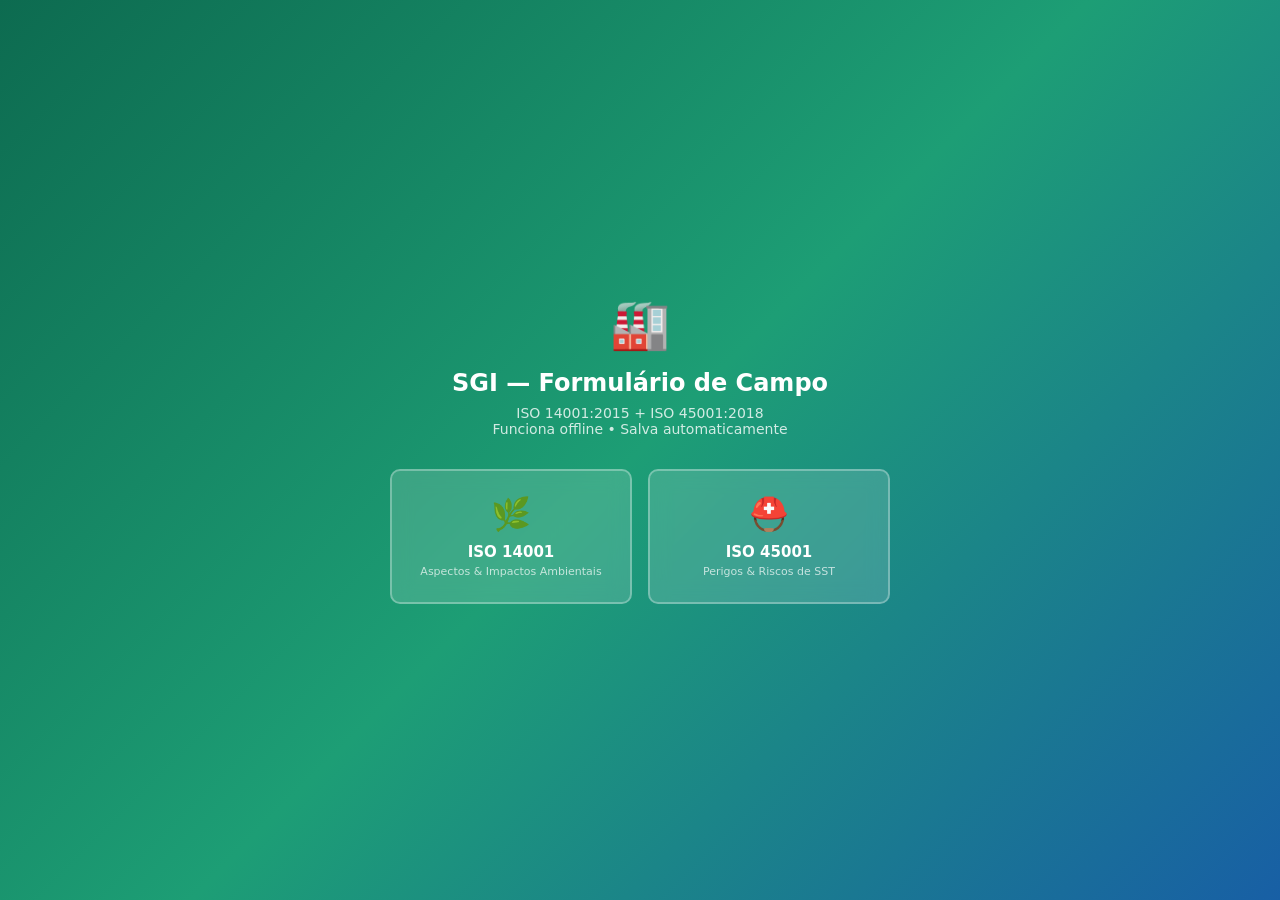
==== campo-sgi.html @ 2f7a7f60 "Add files via upload" ====
<!DOCTYPE html>
<html lang="pt-BR">
<head>
<meta charset="UTF-8">
<meta name="viewport" content="width=device-width, initial-scale=1.0, maximum-scale=1.0">
<title>SGI — Formulário de Campo | ISO 14001 + 45001</title>
<style>
:root {
  --green:#1D9E75;--green-d:#0d6b50;--green-l:#e8f5ef;
  --blue:#185FA5;--blue-d:#0e3d6e;--blue-l:#dbeeff;
  --red:#A32D2D;--red-l:#ffe4e4;
  --amber:#BA7517;--amber-l:#fef0d0;
  --purple:#533AB7;--purple-l:#eeedfe;
  --gray:#9e9c99;--gray-l:#f7f6f3;--gray-b:#e0deda;
  --text:#1a1917;--text2:#6b6967;--text3:#9e9c99;
  --white:#fff;--r:10px;--shadow:0 1px 3px rgba(0,0,0,.08),0 4px 12px rgba(0,0,0,.05);
}
*{box-sizing:border-box;margin:0;padding:0}
body{font-family:'Segoe UI',system-ui,sans-serif;background:var(--gray-l);color:var(--text);min-height:100vh}
input,select,textarea{width:100%;padding:9px 12px;border:1.5px solid var(--gray-b);border-radius:6px;font-family:inherit;font-size:13px;color:var(--text);background:var(--white);outline:none;transition:border-color .15s}
input:focus,select:focus,textarea:focus{border-color:var(--green)}
label{font-size:11px;font-weight:600;color:var(--text2);text-transform:uppercase;letter-spacing:.04em;display:block;margin-bottom:5px}
.btn{padding:10px 20px;border-radius:8px;border:none;font-family:inherit;font-size:13px;font-weight:600;cursor:pointer;transition:all .15s}
.btn-green{background:var(--green);color:#fff}.btn-green:hover{background:var(--green-d)}
.btn-blue{background:var(--blue);color:#fff}.btn-blue:hover{background:var(--blue-d)}
.btn-outline{background:none;border:1.5px solid var(--gray-b);color:var(--text2)}.btn-outline:hover{border-color:var(--green);color:var(--green)}
.btn-red{background:var(--red);color:#fff}
.btn-sm{padding:6px 14px;font-size:12px;border-radius:6px}

/* Tela inicial */
.splash{min-height:100vh;display:flex;flex-direction:column;align-items:center;justify-content:center;padding:24px;background:linear-gradient(135deg,#0d6b50 0%,#1D9E75 50%,#185FA5 100%)}
.splash-logo{font-size:48px;margin-bottom:16px}
.splash-title{font-size:24px;font-weight:700;color:#fff;text-align:center;margin-bottom:8px}
.splash-sub{font-size:14px;color:rgba(255,255,255,.8);text-align:center;margin-bottom:32px}
.splash-cards{display:grid;grid-template-columns:1fr 1fr;gap:16px;width:100%;max-width:500px}
.splash-card{background:rgba(255,255,255,.15);border:2px solid rgba(255,255,255,.3);border-radius:var(--r);padding:24px;cursor:pointer;text-align:center;transition:all .2s;backdrop-filter:blur(10px)}
.splash-card:hover{background:rgba(255,255,255,.25);transform:translateY(-2px)}
.splash-card-icon{font-size:32px;margin-bottom:10px}
.splash-card-title{font-size:15px;font-weight:700;color:#fff;margin-bottom:4px}
.splash-card-sub{font-size:11px;color:rgba(255,255,255,.7)}

/* App principal */
.app{display:none;flex-direction:column;min-height:100vh}
.app-header{background:linear-gradient(135deg,var(--green-d) 0%,var(--green) 100%);padding:16px 20px;color:#fff;position:sticky;top:0;z-index:100;box-shadow:0 2px 8px rgba(0,0,0,.2)}
.app-header.sst{background:linear-gradient(135deg,var(--blue-d) 0%,var(--blue) 100%)}
.app-header-top{display:flex;align-items:center;justify-content:space-between;margin-bottom:8px}
.app-header-title{font-size:16px;font-weight:700}
.app-header-sub{font-size:11px;opacity:.8}
.app-body{flex:1;padding:16px;max-width:900px;margin:0 auto;width:100%}

/* Seções */
.section{background:var(--white);border-radius:var(--r);box-shadow:var(--shadow);margin-bottom:16px;overflow:hidden}
.section-header{padding:14px 18px;background:var(--gray-l);border-bottom:1px solid var(--gray-b);font-size:13px;font-weight:700;color:var(--text);display:flex;align-items:center;gap:8px}
.section-body{padding:16px 18px}
.row-2{display:grid;grid-template-columns:1fr 1fr;gap:12px}
.row-3{display:grid;grid-template-columns:1fr 1fr 1fr;gap:12px}
.row-5{grid-template-columns:repeat(5,1fr);gap:12px}
.row-4{display:grid;grid-template-columns:1fr 1fr 1fr 1fr;gap:12px}
.field{margin-bottom:12px}

/* Score widget */
.score-widget{background:var(--gray-l);border-radius:8px;padding:14px;text-align:center;border:2px solid transparent;transition:all .3s}
.score-num{font-size:36px;font-weight:800;line-height:1}
.score-label{font-size:11px;font-weight:600;margin-top:4px;text-transform:uppercase;letter-spacing:.06em}
.sig-badge{display:inline-block;padding:5px 14px;border-radius:20px;font-size:12px;font-weight:700;margin-top:8px}
.sig-s{background:var(--red-l);color:var(--red)}
.sig-n{background:var(--green-l);color:var(--green-d)}

/* Itens adicionados */
.items-list{display:flex;flex-direction:column;gap:8px}
.item-card{background:var(--white);border:1px solid var(--gray-b);border-radius:8px;padding:12px 14px;display:flex;gap:12px;align-items:flex-start}
.item-card.high{border-left:4px solid var(--red)}
.item-card.med{border-left:4px solid var(--amber)}
.item-card.low{border-left:4px solid var(--green)}
.item-num{width:28px;height:28px;border-radius:50%;display:flex;align-items:center;justify-content:center;font-size:12px;font-weight:700;color:#fff;flex-shrink:0}
.item-info{flex:1;min-width:0}
.item-title{font-size:13px;font-weight:600;color:var(--text);margin-bottom:3px}
.item-meta{font-size:11px;color:var(--text2);display:flex;gap:8px;flex-wrap:wrap}
.item-actions{display:flex;gap:4px;flex-shrink:0}

/* Chip tags */
.chip{font-size:10px;padding:2px 8px;border-radius:20px;font-weight:600;display:inline-block}
.chip-env{background:var(--green-l);color:var(--green-d)}
.chip-sst{background:var(--blue-l);color:var(--blue-d)}
.chip-sig{background:var(--red-l);color:var(--red)}
.chip-ok{background:var(--green-l);color:var(--green-d)}

/* Footer barra */
.app-footer{background:var(--white);border-top:1px solid var(--gray-b);padding:12px 20px;position:sticky;bottom:0;display:flex;gap:10px;justify-content:space-between;align-items:center;z-index:100}
.footer-count{font-size:12px;color:var(--text2)}

/* Auto-save indicator */
.autosave{font-size:11px;color:var(--green);display:flex;align-items:center;gap:4px;opacity:0;transition:opacity .3s}
.autosave.show{opacity:1}

/* Ciclo de vida selector */
.ciclo-grid{display:grid;grid-template-columns:repeat(3,1fr);gap:6px;margin-top:4px}
.ciclo-btn{padding:8px 6px;border:1.5px solid var(--gray-b);border-radius:6px;background:var(--white);cursor:pointer;font-size:11px;text-align:center;transition:all .15s;font-family:inherit;line-height:1.3}
.ciclo-btn:hover{border-color:var(--green);background:var(--green-l)}
.ciclo-btn.on{border-color:var(--green);background:var(--green);color:#fff;font-weight:600}

/* Hierarquia selector */
.hier-grid{display:flex;flex-direction:column;gap:5px;margin-top:4px}
.hier-btn{padding:8px 12px;border:1.5px solid var(--gray-b);border-radius:6px;background:var(--white);cursor:pointer;font-size:12px;text-align:left;transition:all .15s;font-family:inherit;display:flex;align-items:center;gap:8px}
.hier-btn:hover{border-color:var(--blue);background:var(--blue-l)}
.hier-btn.on{border-color:var(--blue);background:var(--blue);color:#fff;font-weight:600}
.hier-num{width:22px;height:22px;border-radius:50%;background:rgba(255,255,255,.3);display:flex;align-items:center;justify-content:center;font-size:11px;font-weight:700;flex-shrink:0}

/* Modal catálogo */
.cat-modal-bg{display:none;position:fixed;inset:0;background:rgba(0,0,0,.5);z-index:300;overflow-y:auto;padding:16px}
.cat-modal-bg.open{display:block}
.cat-modal{background:var(--white);border-radius:var(--r);max-width:600px;margin:0 auto;overflow:hidden}
.cat-modal-head{padding:16px 20px;background:var(--gray-l);border-bottom:1px solid var(--gray-b);display:flex;align-items:center;justify-content:space-between}
.cat-modal-body{max-height:70vh;overflow-y:auto}
.cat-item{padding:12px 16px;border-bottom:1px solid var(--gray-b);cursor:pointer;transition:background .1s;display:flex;gap:10px;align-items:flex-start}
.cat-item:hover{background:var(--gray-l)}
.cat-item:last-child{border-bottom:none}
.cat-code{font-family:monospace;font-weight:700;font-size:11px;padding:3px 7px;border-radius:4px;flex-shrink:0;margin-top:1px}
.cat-code-env{background:var(--green-l);color:var(--green-d)}
.cat-code-sst{background:var(--blue-l);color:var(--blue-d)}
.cat-asp{font-size:13px;font-weight:500;color:var(--text)}
.cat-imp{font-size:11px;color:var(--text2);margin-top:2px}

/* Responsivo mobile */
@media(max-width:600px){
  .row-2,.row-3,.row-5{grid-template-columns:repeat(5,1fr);gap:12px}
.row-4{grid-template-columns:1fr}
  .ciclo-grid{grid-template-columns:repeat(2,1fr)}
  .splash-cards{grid-template-columns:1fr}
}
</style>
</head>
<body>

<!-- ═══ TELA INICIAL ═══ -->
<div id="splash" class="splash">
  <div class="splash-logo">🏭</div>
  <div class="splash-title">SGI — Formulário de Campo</div>
  <div class="splash-sub">ISO 14001:2015 + ISO 45001:2018<br>Funciona offline • Salva automaticamente</div>
  <div class="splash-cards">
    <div class="splash-card" onclick="startApp('env')">
      <div class="splash-card-icon">🌿</div>
      <div class="splash-card-title">ISO 14001</div>
      <div class="splash-card-sub">Aspectos &amp; Impactos Ambientais</div>
    </div>
    <div class="splash-card" onclick="startApp('sst')">
      <div class="splash-card-icon">⛑️</div>
      <div class="splash-card-title">ISO 45001</div>
      <div class="splash-card-sub">Perigos &amp; Riscos de SST</div>
    </div>
  </div>
  <div id="splash-restore" style="margin-top:24px;display:none">
    <button class="btn btn-outline" style="background:rgba(255,255,255,.15);color:#fff;border-color:rgba(255,255,255,.4)" onclick="restoreSession()">
      📂 Continuar sessão anterior
    </button>
  </div>
</div>

<!-- ═══ APP PRINCIPAL ═══ -->
<div id="app" class="app">

  <!-- Header -->
  <div class="app-header" id="app-header">
    <div class="app-header-top">
      <div>
        <div class="app-header-title" id="app-title">Formulário de Campo</div>
        <div class="app-header-sub" id="app-sub">ISO 14001:2015 · Cláusula 6.1.2</div>
      </div>
      <div style="display:flex;gap:8px;align-items:center">
        <div class="autosave" id="autosave-ind">✓ Salvo</div>
        <button class="btn btn-sm btn-outline" style="color:#fff;border-color:rgba(255,255,255,.4)" onclick="showCatalogo()">📖 Catálogo</button>
        <button class="btn btn-sm btn-outline" style="color:#fff;border-color:rgba(255,255,255,.4)" onclick="backToSplash()">← Sair</button>
      </div>
    </div>
  </div>

  <div class="app-body">

    <!-- Dados gerais -->
    <div class="section">
      <div class="section-header">📋 Dados Gerais do Levantamento</div>
      <div class="section-body">
        <div class="row-3">
          <div class="field"><label>Organização</label><input type="text" id="f-org" placeholder="Nome da empresa" oninput="autoSave()"></div>
          <div class="field"><label>Responsável</label><input type="text" id="f-resp" placeholder="Nome do responsável" oninput="autoSave()"></div>
          <div class="field"><label>Data do levantamento</label><input type="date" id="f-data" oninput="autoSave()"></div>
        </div>
        <div class="row-3">
          <div class="field">
            <label>Área / Setor</label>
            <input type="text" id="f-area" placeholder="Ex.: Produção, Manutenção, Logística" oninput="autoSave();updateAreaSelect()">
          </div>
          <div class="field">
            <label>Processo</label>
            <input type="text" id="f-processo" placeholder="Ex.: Solda, Pintura, Expedição" oninput="autoSave()">
          </div>
          <div class="field">
            <label>Atividade</label>
            <input type="text" id="f-atividade" placeholder="Ex.: Limpeza de peças, Carregamento" oninput="autoSave()">
          </div>
        </div>
      </div>
    </div>

    <!-- Formulário de inclusão -->
    <div class="section" id="form-14001">
      <div class="section-header">🌿 Novo Aspecto Ambiental</div>
      <div class="section-body">
        <!-- Código + Aspecto + Impacto -->
        <div class="row-3">
          <div class="field">
            <label>Código do catálogo</label>
            <input type="text" id="f-codigo" placeholder="Ex.: A09" maxlength="4"
              oninput="onCodeInput14()" style="font-family:monospace;font-weight:700;font-size:16px;text-align:center;text-transform:uppercase">
            <div style="font-size:10px;color:var(--green-d);margin-top:4px;cursor:pointer" onclick="showCatalogo()">📖 Ver catálogo completo</div>
          </div>
          <div class="field" style="grid-column:span 2">
            <label>Aspecto Ambiental</label>
            <input type="text" id="f-aspecto" placeholder="Preenchido pelo código ou digite aqui">
          </div>
        </div>
        <div class="field">
          <label>Impacto Ambiental</label>
          <input type="text" id="f-impacto" placeholder="Qual é o impacto sobre o meio ambiente?">
        </div>

        <!-- Etapa do Ciclo de Vida -->
        <div class="field">
          <label>Etapa do Ciclo de Vida</label>
          <div class="ciclo-grid" id="ciclo-grid">
            <button class="ciclo-btn" onclick="setCiclo(this,'1-Aquisição de matérias-primas')">1. Aquisição<br>de mat.-primas</button>
            <button class="ciclo-btn" onclick="setCiclo(this,'2-Design/Projeto')">2. Design<br>/ Projeto</button>
            <button class="ciclo-btn" onclick="setCiclo(this,'3-Produção/Operação')">3. Produção<br>/ Operação</button>
            <button class="ciclo-btn" onclick="setCiclo(this,'4-Transporte/Entrega')">4. Transporte<br>/ Entrega</button>
            <button class="ciclo-btn" onclick="setCiclo(this,'5-Utilização pelo cliente')">5. Uso pelo<br>cliente</button>
            <button class="ciclo-btn" onclick="setCiclo(this,'6-Tratamento fim de vida')">6. Fim de<br>vida</button>
          </div>
          <input type="hidden" id="f-ciclo" value="">
        </div>

        <!-- P × S + Condição -->
        <div class="row-5" style="align-items:start">
          <div class="field">
            <label>Condição</label>
            <select id="f-cond">
              <option value="N">N — Normal</option>
              <option value="A">A — Anormal</option>
              <option value="E">E — Emergência</option>
            </select>
          </div>
          <div class="field">
            <label>Frequência</label>
            <select id="f-freq" onchange="calcScore14()">
              <option value="">—</option>
              <option value="1">1 — Rara (&lt;1x/ano)</option>
              <option value="2">2 — Ocasional (1–12x/ano)</option>
              <option value="3">3 — Frequente (mensal)</option>
              <option value="4">4 — Muito freq. (semanal)</option>
              <option value="5">5 — Contínua (diária)</option>
            </select>
          </div>
          <div class="field">
            <label>Probabilidade</label>
            <select id="f-prob" onchange="calcScore14()">
              <option value="">—</option>
              <option value="1">1 — Muito improvável</option>
              <option value="2">2 — Improvável</option>
              <option value="3">3 — Possível</option>
              <option value="4">4 — Provável</option>
              <option value="5">5 — Muito provável</option>
            </select>
          </div>
          <div class="field">
            <label>Severidade</label>
            <select id="f-sev" onchange="calcScore14()">
              <option value="">—</option>
              <option value="1">1 — Insignificante</option>
              <option value="2">2 — Menor</option>
              <option value="3">3 — Moderada</option>
              <option value="4">4 — Maior</option>
              <option value="5">5 — Catastrófica</option>
            </select>
          </div>
          <div class="field">
            <label>Abrangência</label>
            <select id="f-abrang" onchange="calcScore14()">
              <option value="">—</option>
              <option value="1">1 — Local (instalação)</option>
              <option value="2">2 — Vizinhança</option>
              <option value="3">3 — Comunidade / bairro</option>
              <option value="4">4 — Município</option>
              <option value="5">5 — Regional</option>
            </select>
          </div>
          <div class="field">
            <label>Score e Significância</label>
            <div class="score-widget" id="score-widget-14">
              <div class="score-num" id="score-num-14" style="color:var(--gray)">—</div>
              <div class="score-label" id="score-nivel-14" style="color:var(--gray)">Aguardando</div>
              <div id="sig-badge-14"></div>
            </div>
          </div>
        </div>

        <div class="field">
          <label>Observações / Controles existentes</label>
          <textarea id="f-obs" rows="2" placeholder="Observações, controles já existentes, NR aplicável..."></textarea>
        </div>

        <button class="btn btn-green" onclick="addItem14001()" style="width:100%;margin-top:4px">
          + Adicionar aspecto ao levantamento
        </button>
      </div>
    </div>

    <!-- Formulário 45001 -->
    <div class="section" id="form-45001" style="display:none">
      <div class="section-header">⛑️ Novo Perigo / Risco SST</div>
      <div class="section-body">
        <div class="row-3">
          <div class="field">
            <label>Código do catálogo</label>
            <input type="text" id="f-codigo45" placeholder="Ex.: S09" maxlength="4"
              oninput="onCodeInput45()" style="font-family:monospace;font-weight:700;font-size:16px;text-align:center;text-transform:uppercase">
            <div style="font-size:10px;color:var(--blue-d);margin-top:4px;cursor:pointer" onclick="showCatalogo()">📖 Ver catálogo completo</div>
          </div>
          <div class="field" style="grid-column:span 2">
            <label>Perigo SST</label>
            <input type="text" id="f-perigo" placeholder="Preenchido pelo código ou digite aqui">
          </div>
        </div>
        <div class="field">
          <label>Risco / Consequência</label>
          <input type="text" id="f-risco" placeholder="Qual é o risco ou consequência para o trabalhador?">
        </div>

        <!-- Hierarquia de Controles -->
        <div class="field">
          <label>Hierarquia de Controles (ISO 45001 Anexo A)</label>
          <div class="hier-grid" id="hier-grid">
            <button class="hier-btn" onclick="setHier(this,'1-Eliminação')"><div class="hier-num">1</div>Eliminação — remover o perigo completamente</button>
            <button class="hier-btn" onclick="setHier(this,'2-Substituição')"><div class="hier-num">2</div>Substituição — substituir por algo menos perigoso</button>
            <button class="hier-btn" onclick="setHier(this,'3-Controles de engenharia')"><div class="hier-num">3</div>Controles de engenharia — isolamento, enclausuramento</button>
            <button class="hier-btn" onclick="setHier(this,'4-Controles administrativos')"><div class="hier-num">4</div>Controles administrativos — procedimentos, treinamento</button>
            <button class="hier-btn" onclick="setHier(this,'5-EPI')"><div class="hier-num">5</div>EPI — proteção individual (último recurso)</button>
          </div>
          <input type="hidden" id="f-hierarquia" value="">
        </div>

        <div class="row-5" style="align-items:start">
          <div class="field">
            <label>Condição</label>
            <select id="f-cond45">
              <option value="N">N — Normal</option>
              <option value="A">A — Anormal</option>
              <option value="E">E — Emergência</option>
            </select>
          </div>
          <div class="field">
            <label>Frequência</label>
            <select id="f-freq45" onchange="calcScore45()">
              <option value="">—</option>
              <option value="1">1 — Rara (&lt;1x/ano)</option>
              <option value="2">2 — Ocasional</option>
              <option value="3">3 — Frequente (mensal)</option>
              <option value="4">4 — Muito freq. (semanal)</option>
              <option value="5">5 — Contínua (diária)</option>
            </select>
          </div>
          <div class="field">
            <label>Probabilidade</label>
            <select id="f-prob45" onchange="calcScore45()">
              <option value="">—</option>
              <option value="1">1 — Muito improvável</option>
              <option value="2">2 — Improvável</option>
              <option value="3">3 — Possível</option>
              <option value="4">4 — Provável</option>
              <option value="5">5 — Muito provável</option>
            </select>
          </div>
          <div class="field">
            <label>Severidade</label>
            <select id="f-sev45" onchange="calcScore45()">
              <option value="">—</option>
              <option value="1">1 — Insignificante</option>
              <option value="2">2 — Menor</option>
              <option value="3">3 — Moderada</option>
              <option value="4">4 — Maior</option>
              <option value="5">5 — Catastrófica</option>
            </select>
          </div>
          <div class="field">
            <label>Abrangência</label>
            <select id="f-abrang45" onchange="calcScore45()">
              <option value="">—</option>
              <option value="1">1 — Local (instalação)</option>
              <option value="2">2 — Vizinhança</option>
              <option value="3">3 — Comunidade / bairro</option>
              <option value="4">4 — Município</option>
              <option value="5">5 — Regional</option>
            </select>
          </div>
          <div class="field">
            <label>Grau e Nível do Risco</label>
            <div class="score-widget" id="score-widget-45">
              <div class="score-num" id="score-num-45" style="color:var(--gray)">—</div>
              <div class="score-label" id="score-nivel-45" style="color:var(--gray)">Aguardando</div>
            </div>
          </div>
        </div>

        <div class="row-2">
          <div class="field">
            <label>Controle existente</label>
            <input type="text" id="f-ctrl" placeholder="Ex.: Linha de vida, sinalização de piso">
          </div>
          <div class="field">
            <label>Controle adicional necessário</label>
            <input type="text" id="f-ctrl-add" placeholder="Ex.: Implantar ancoragem móvel">
          </div>
        </div>

        <div class="field">
          <label>Observações / NR Aplicável</label>
          <textarea id="f-obs45" rows="2" placeholder="Observações, NR-35, NR-12, NR-11..."></textarea>
        </div>

        <button class="btn btn-blue" onclick="addItem45001()" style="width:100%;margin-top:4px">
          + Adicionar perigo ao levantamento
        </button>
      </div>
    </div>

    <!-- Lista de itens adicionados -->
    <div class="section">
      <div class="section-header">
        📋 Itens do Levantamento
        <span id="items-count" style="font-size:11px;font-weight:400;color:var(--text2);margin-left:8px">0 itens</span>
      </div>
      <div class="section-body">
        <div id="items-list" class="items-list">
          <div style="text-align:center;padding:24px;color:var(--text3);font-size:13px">
            Nenhum item adicionado ainda.<br>Preencha o formulário acima e clique em "+ Adicionar".
          </div>
        </div>
      </div>
    </div>

  </div><!-- /app-body -->

  <!-- Footer -->
  <div class="app-footer">
    <div class="footer-count" id="footer-count">0 itens no levantamento</div>
    <div style="display:flex;gap:8px">
      <button class="btn btn-sm btn-outline" onclick="clearAll()" style="color:var(--red);border-color:var(--red)">🗑️ Limpar</button>
      <button class="btn btn-sm" style="background:var(--purple);color:#fff;border-radius:6px;font-weight:600" onclick="exportJSON()">⬇️ Exportar JSON</button>
    </div>
  </div>

</div><!-- /app -->

<!-- Modal Catálogo -->
<div class="cat-modal-bg" id="cat-modal">
  <div class="cat-modal">
    <div class="cat-modal-head">
      <div style="font-size:14px;font-weight:700" id="cat-modal-title">Catálogo</div>
      <div style="display:flex;gap:8px;align-items:center">
        <input type="text" id="cat-search" placeholder="🔍 Pesquisar..." style="width:180px;font-size:12px;padding:6px 10px" oninput="renderCatalogo()">
        <button onclick="closeCatalogo()" style="background:none;border:none;cursor:pointer;font-size:20px;color:var(--text2)">×</button>
      </div>
    </div>
    <div class="cat-modal-body" id="cat-list"></div>
  </div>
</div>

<script>
// ═══ CATÁLOGOS ═══════════════════════════════════════════════════
var CAT14 = [
  ['A01','Geração de resíduo sólido não perigoso','Comprometimento da capacidade de disposição de resíduos sólidos'],
  ['A02','Geração de resíduo perigoso (Classe I)','Potencial alteração da qualidade do solo e dos recursos hídricos subterrâneos'],
  ['A03','Consumo de energia elétrica','Esgotamento de recursos energéticos não renováveis / contribuição ao efeito estufa'],
  ['A04','Consumo de água','Comprometimento da disponibilidade dos recursos hídricos'],
  ['A05','Lançamento de efluente líquido','Potencial alteração da qualidade dos corpos d\'água superficiais'],
  ['A06','Emissão atmosférica (COVs / fumos / poeiras)','Alteração da qualidade do ar / comprometimento da saúde humana'],
  ['A07','Consumo de matéria-prima / insumos','Esgotamento de recursos naturais renováveis e não renováveis'],
  ['A08','Geração de ruído e vibração','Alteração da qualidade sonora / incômodo à comunidade e fauna'],
  ['A09','Potencial vazamento ou derramamento de óleo / produto químico','Potencial alteração da qualidade do solo e dos recursos hídricos'],
  ['A10','Emissão de CO₂ e gases de efeito estufa (GEE)','Contribuição ao aquecimento global / alteração climática'],
  ['A11','Consumo excessivo de combustível','Esgotamento de recursos não renováveis / emissão de GEE'],
  ['A12','Geração de efluente sanitário','Potencial alteração da qualidade dos recursos hídricos superficiais e subterrâneos'],
  ['A13','Geração de embalagens e resíduos de papel','Comprometimento da capacidade de disposição de resíduos sólidos'],
  ['A14','Potencial vazamento de óleo lubrificante','Potencial alteração da qualidade do solo e dos recursos hídricos subterrâneos'],
  ['A15','Armazenamento inadequado de produtos químicos','Risco de alteração da qualidade do solo e dos recursos hídricos'],
  ['A16','Uso de substâncias perigosas','Risco de alteração da qualidade ambiental e comprometimento da saúde humana'],
  ['A17','Emissão de material particulado','Alteração da qualidade do ar / comprometimento da visibilidade e saúde'],
  ['A18','Geração de resíduo de construção civil (RCC)','Comprometimento da qualidade do solo / alteração da drenagem local'],
  ['A19','Descarte inadequado de lâmpadas fluorescentes','Risco de alteração da qualidade do solo por substâncias tóxicas'],
  ['A20','Descarte inadequado de pilhas e baterias','Risco de alteração da qualidade do solo por metais pesados'],
  ['A21','Consumo de papel e materiais de escritório','Esgotamento de recursos florestais / geração de resíduos sólidos'],
  ['A22','Uso de refrigerantes (CFC/HFC)','Comprometimento da camada de ozônio / contribuição ao efeito estufa'],
  ['A23','Disposição inadequada de resíduos sólidos','Alteração da qualidade do solo / comprometimento da drenagem e paisagem'],
  ['A24','Supressão de vegetação / impermeabilização','Redução da biodiversidade / alteração do ciclo hidrológico local'],
  ['A25','Geração de odores','Alteração da qualidade do ar / incômodo à comunidade do entorno'],
];

var CAT45 = [
  ['S01','Trabalho em altura (>2m)','Queda com fraturas graves, TCE ou óbito'],
  ['S02','Operação de máquinas com partes móveis','Esmagamento, amputação, cortes graves'],
  ['S03','Manuseio de produtos químicos perigosos','Intoxicação, queimadura química, doenças ocupacionais'],
  ['S04','Exposição ao ruído acima do limite (NR-15)','Perda auditiva induzida por ruído (PAIR)'],
  ['S05','Exposição ao calor excessivo','Exaustão térmica, insolação, queimaduras'],
  ['S06','Atividades com esforço repetitivo / posturas inadequadas','LER/DORT, tendinite, lombalgia'],
  ['S07','Operação de empilhadeira / veículos internos','Atropelamento, colisão, queda de carga'],
  ['S08','Trabalho em espaço confinado','Asfixia, intoxicação, soterramento'],
  ['S09','Instalações elétricas / trabalho com energia','Choque elétrico, arco elétrico, queimadura, óbito'],
  ['S10','Manuseio e levantamento de cargas pesadas','Lombalgia, hérnia de disco, distensão muscular'],
  ['S11','Exposição a agentes biológicos','Infecções, doenças transmissíveis'],
  ['S12','Atividades com ferramentas manuais cortantes','Cortes, perfurações, abrasões'],
  ['S13','Exposição a vibrações (mãos-braços ou corpo inteiro)','SDBB, lombalgias, neuropatias'],
  ['S14','Trabalho em superfícies escorregadias','Queda no mesmo nível com contusões ou fraturas'],
  ['S15','Exposição a poeiras / fibras (sílica, amianto)','Silicose, asbestose, cânceres ocupacionais'],
  ['S16','Trabalho noturno / turnos prolongados','Fadiga, distúrbios do sono, erros operacionais'],
  ['S17','Incêndio / explosão','Queimaduras graves, intoxicação por fumaça, óbito'],
  ['S18','Uso de EPI inadequado ou sem uso','Agravamento de todos os outros riscos'],
  ['S19','Pressão psicológica / assédio moral','Burnout, ansiedade, depressão, afastamentos'],
  ['S20','Exposição a radiações ionizantes','Cânceres, leucemia, danos genéticos'],
  ['S21','Iluminação inadequada no posto de trabalho','Fadiga visual, acidentes por falta de visibilidade'],
  ['S22','Contato com superfícies quentes / frias extremas','Queimaduras térmicas / criogênicas'],
  ['S23','Uso de equipamentos de pressão (vasos, caldeiras)','Explosão, liberação de vapor, queimadura'],
  ['S24','Armazenagem de materiais inflamáveis','Incêndio, explosão, intoxicação'],
  ['S25','Trabalho próximo a linhas de alta tensão','Arco elétrico, eletrocussão'],
  ['S26','Atividades com animais peçonhentos / vetores','Acidentes ofídicos, escorpiônicos, doenças'],
  ['S27','Trabalho sob chuva / intempéries','Queda, choque elétrico, hipotermia'],
  ['S28','Operação de caldeiras e vasos de pressão','Explosão, queimadura por vapor'],
  ['S29','Falta de sinalização de segurança','Acidentes por desconhecimento de riscos'],
  ['S30','Trabalho isolado / sem supervisão','Agravamento de acidentes por falta de socorro'],
];

// ═══ ESTADO ══════════════════════════════════════════════════════
var APP = { mode: null, items: [], ciclo: '', hierarquia: '' };
var AUTOSAVE_TIMER = null;

// ═══ NAVEGAÇÃO ═══════════════════════════════════════════════════
function startApp(mode) {
  APP.mode = mode;
  APP.items = [];
  APP.ciclo = '';
  APP.hierarquia = '';

  document.getElementById('splash').style.display = 'none';
  document.getElementById('app').style.display = 'flex';

  var header = document.getElementById('app-header');
  var title  = document.getElementById('app-title');
  var sub    = document.getElementById('app-sub');

  if (mode === 'env') {
    header.className = 'app-header';
    title.textContent = '🌿 Levantamento de Aspectos e Impactos';
    sub.textContent   = 'ISO 14001:2015 · Cláusula 6.1.2 · Perspectiva de ciclo de vida';
    document.getElementById('form-14001').style.display = 'block';
    document.getElementById('form-45001').style.display = 'none';
  } else {
    header.className = 'app-header sst';
    title.textContent = '⛑️ Levantamento de Perigos e Riscos SST';
    sub.textContent   = 'ISO 45001:2018 · Cláusula 6.1.2 · Hierarquia de controles';
    document.getElementById('form-14001').style.display = 'none';
    document.getElementById('form-45001').style.display = 'block';
  }

  // Data atual
  document.getElementById('f-data').value = new Date().toISOString().slice(0,10);
  renderItems();
  checkRestore();
}

function backToSplash() {
  if (APP.items.length > 0 && !confirm('Tem ' + APP.items.length + ' item(ns) não exportado(s). Deseja sair mesmo assim?')) return;
  document.getElementById('splash').style.display = 'flex';
  document.getElementById('app').style.display = 'none';
}

// ═══ CATÁLOGO ════════════════════════════════════════════════════
function showCatalogo() {
  document.getElementById('cat-modal-title').textContent =
    APP.mode === 'env' ? '📖 Catálogo — Aspectos Ambientais (A01–A25)' : '📖 Catálogo — Perigos SST (S01–S30)';
  document.getElementById('cat-search').value = '';
  renderCatalogo();
  document.getElementById('cat-modal').classList.add('open');
}

function closeCatalogo() {
  document.getElementById('cat-modal').classList.remove('open');
}

function renderCatalogo() {
  var q   = document.getElementById('cat-search').value.toLowerCase();
  var cat = APP.mode === 'env' ? CAT14 : CAT45;
  var el  = document.getElementById('cat-list');
  var items = q ? cat.filter(function(c){
    return c[0].toLowerCase().includes(q) || c[1].toLowerCase().includes(q) || c[2].toLowerCase().includes(q);
  }) : cat;

  el.innerHTML = items.map(function(c) {
    var css = APP.mode === 'env' ? 'cat-code-env' : 'cat-code-sst';
    return '<div class="cat-item" onclick="selectFromCatalog(\'' + c[0] + '\')">'
      + '<span class="cat-code ' + css + '">' + c[0] + '</span>'
      + '<div><div class="cat-asp">' + c[1] + '</div>'
      + '<div class="cat-imp">' + c[2] + '</div></div>'
      + '</div>';
  }).join('') || '<div style="padding:24px;text-align:center;color:var(--text3)">Nenhum resultado encontrado.</div>';
}

function selectFromCatalog(code) {
  if (APP.mode === 'env') {
    document.getElementById('f-codigo').value = code;
    onCodeInput14();
  } else {
    document.getElementById('f-codigo45').value = code;
    onCodeInput45();
  }
  closeCatalogo();
}

// ═══ PREENCHIMENTO AUTOMÁTICO ════════════════════════════════════
function onCodeInput14() {
  var code = document.getElementById('f-codigo').value.toUpperCase().trim();
  document.getElementById('f-codigo').value = code;
  var cat = CAT14.find(function(c){ return c[0] === code; });
  if (cat) {
    if (!document.getElementById('f-aspecto').value) document.getElementById('f-aspecto').value = cat[1];
    if (!document.getElementById('f-impacto').value) document.getElementById('f-impacto').value = cat[2];
    document.getElementById('f-aspecto').style.borderColor = 'var(--green)';
    document.getElementById('f-impacto').style.borderColor = 'var(--green)';
    setTimeout(function(){
      document.getElementById('f-aspecto').style.borderColor = '';
      document.getElementById('f-impacto').style.borderColor = '';
    }, 2000);
  }
}

function onCodeInput45() {
  var code = document.getElementById('f-codigo45').value.toUpperCase().trim();
  document.getElementById('f-codigo45').value = code;
  var cat = CAT45.find(function(c){ return c[0] === code; });
  if (cat) {
    if (!document.getElementById('f-perigo').value) document.getElementById('f-perigo').value = cat[1];
    if (!document.getElementById('f-risco').value)  document.getElementById('f-risco').value  = cat[2];
    document.getElementById('f-perigo').style.borderColor = 'var(--blue)';
    document.getElementById('f-risco').style.borderColor  = 'var(--blue)';
    setTimeout(function(){
      document.getElementById('f-perigo').style.borderColor = '';
      document.getElementById('f-risco').style.borderColor  = '';
    }, 2000);
  }
}

// ═══ CICLO DE VIDA ════════════════════════════════════════════════
function setCiclo(btn, val) {
  document.querySelectorAll('#ciclo-grid .ciclo-btn').forEach(function(b){ b.classList.remove('on'); });
  btn.classList.add('on');
  APP.ciclo = val;
  document.getElementById('f-ciclo').value = val;
}

// ═══ HIERARQUIA ══════════════════════════════════════════════════
function setHier(btn, val) {
  document.querySelectorAll('#hier-grid .hier-btn').forEach(function(b){ b.classList.remove('on'); });
  btn.classList.add('on');
  APP.hierarquia = val;
  document.getElementById('f-hierarquia').value = val;
}

// ═══ CÁLCULO DE SCORE ════════════════════════════════════════════
function scoreInfo(score) {
  // Nova matriz F×P×S×A — escala 1–625
  if (!score) return {color:'var(--gray)', nivel:'Aguardando'};
  if (score >= 250) return {color:'var(--red)',   nivel:'CRÍTICO'};
  if (score >= 100) return {color:'#E85D24',      nivel:'ALTO'};
  if (score >= 25)  return {color:'var(--amber)', nivel:'MÉDIO'};
  return               {color:'var(--green)',      nivel:'BAIXO'};
}

function calcScore14() {
  var f = parseInt(document.getElementById('f-freq').value)   || 0;
  var p = parseInt(document.getElementById('f-prob').value)   || 0;
  var s = parseInt(document.getElementById('f-sev').value)    || 0;
  var a = parseInt(document.getElementById('f-abrang').value) || 0;
  var score = f && p && s && a ? f * p * s * a : 0;
  var info  = scoreInfo(score);
  var numEl = document.getElementById('score-num-14');
  var nivEl = document.getElementById('score-nivel-14');
  var sigEl = document.getElementById('sig-badge-14');
  var widEl = document.getElementById('score-widget-14');

  numEl.textContent = score || '—';
  numEl.style.color = info.color;
  nivEl.textContent = info.nivel;
  nivEl.style.color = info.color;
  widEl.style.borderColor = score ? info.color : 'transparent';
  widEl.style.background  = score ? info.color + '10' : 'var(--gray-l)';

  if (score) {
    var sig = score >= 50 ? 'S' : 'N';
    sigEl.innerHTML = '<span class="sig-badge ' + (sig==='S'?'sig-s':'sig-n') + '">'
      + (sig==='S' ? '⚠️ Significativo' : '✅ Não significativo') + '</span>';
  } else {
    sigEl.innerHTML = '';
  }
}

function calcScore45() {
  var f = parseInt(document.getElementById('f-freq45').value)   || 0;
  var p = parseInt(document.getElementById('f-prob45').value)   || 0;
  var s = parseInt(document.getElementById('f-sev45').value)    || 0;
  var a = parseInt(document.getElementById('f-abrang45').value) || 0;
  var score = f && p && s && a ? f * p * s * a : 0;
  var info  = scoreInfo(score);
  var numEl = document.getElementById('score-num-45');
  var nivEl = document.getElementById('score-nivel-45');
  var widEl = document.getElementById('score-widget-45');

  numEl.textContent = score || '—';
  numEl.style.color = info.color;
  nivEl.textContent = info.nivel;
  nivEl.style.color = info.color;
  widEl.style.borderColor = score ? info.color : 'transparent';
  widEl.style.background  = score ? info.color + '10' : 'var(--gray-l)';
}

// ═══ ADICIONAR ITENS ════════════════════════════════════════════
function addItem14001() {
  var asp  = document.getElementById('f-aspecto').value.trim();
  var imp  = document.getElementById('f-impacto').value.trim();
  var prob = parseInt(document.getElementById('f-prob').value) || 0;
  var sev  = parseInt(document.getElementById('f-sev').value)  || 0;

  var freq  = parseInt(document.getElementById('f-freq').value)   || 0;
  var abrang= parseInt(document.getElementById('f-abrang').value) || 0;
  if (!asp)  { alert('Informe o Aspecto Ambiental.'); document.getElementById('f-aspecto').focus(); return; }
  if (!imp)  { alert('Informe o Impacto Ambiental.'); document.getElementById('f-impacto').focus(); return; }
  if (!freq || !prob || !sev || !abrang) { alert('Preencha Frequência, Probabilidade, Severidade e Abrangência.'); return; }
  if (!APP.ciclo) { alert('Selecione a Etapa do Ciclo de Vida.'); return; }

  var score = freq * prob * sev * abrang;
  APP.items.push({
    type:      'env',
    codigo:    document.getElementById('f-codigo').value.trim(),
    asp:       asp, imp: imp,
    ciclo:     APP.ciclo,
    cond:      document.getElementById('f-cond').value,
    freq:      freq, prob: prob, sev: sev, abrang: abrang, score: score,
    cls:       score>=250?'crit':score>=100?'high':score>=25?'med':'low',
    sig:       score >= 50 ? 'S' : 'N',
    sigTexto:  score >= 50 ? 'Significativo (score '+score+' ≥ 50)' : 'Não significativo (score '+score+' < 50)',
    obs:       document.getElementById('f-obs').value.trim(),
    area:      document.getElementById('f-area').value.trim(),
    processo:  document.getElementById('f-processo').value.trim(),
    atividade: document.getElementById('f-atividade').value.trim(),
    responsavel: document.getElementById('f-resp').value.trim(),
    data:      document.getElementById('f-data').value,
    org:       document.getElementById('f-org').value.trim(),
  });

  clearForm14();
  renderItems();
  autoSave();
  // Scroll para a lista
  document.getElementById('items-list').scrollIntoView({behavior:'smooth', block:'nearest'});
}

function addItem45001() {
  var per  = document.getElementById('f-perigo').value.trim();
  var ris  = document.getElementById('f-risco').value.trim();
  var prob = parseInt(document.getElementById('f-prob45').value) || 0;
  var sev  = parseInt(document.getElementById('f-sev45').value)  || 0;

  if (!per)  { alert('Informe o Perigo SST.'); document.getElementById('f-perigo').focus(); return; }
  if (!prob || !sev) { alert('Informe Probabilidade e Severidade.'); return; }
  if (!APP.hierarquia) { alert('Selecione o Nível de Hierarquia de Controles.'); return; }

  var score = freq45 * prob * sev * abrang45;
  APP.items.push({
    type:       'sst',
    codigo:     document.getElementById('f-codigo45').value.trim(),
    asp:        per, imp: ris,
    hierarquia: APP.hierarquia,
    cond:       document.getElementById('f-cond45').value,
    freq:       freq45, prob: prob, sev: sev, abrang: abrang45, score: score,
    cls:        score>=250?'crit':score>=100?'high':score>=25?'med':'low',
    nivel:      score>=250?'Crítico':score>=100?'Alto':score>=25?'Médio':'Baixo',
    controle:   document.getElementById('f-ctrl').value.trim(),
    addControl: document.getElementById('f-ctrl-add').value.trim(),
    obs:        document.getElementById('f-obs45').value.trim(),
    area:       document.getElementById('f-area').value.trim(),
    processo:   document.getElementById('f-processo').value.trim(),
    atividade:  document.getElementById('f-atividade').value.trim(),
    responsavel: document.getElementById('f-resp').value.trim(),
    data:       document.getElementById('f-data').value,
    org:        document.getElementById('f-org').value.trim(),
  });

  clearForm45();
  renderItems();
  autoSave();
  document.getElementById('items-list').scrollIntoView({behavior:'smooth', block:'nearest'});
}

function clearForm14() {
  ['f-codigo','f-aspecto','f-impacto','f-obs'].forEach(function(id){
    document.getElementById(id).value = '';
  });
  document.getElementById('f-prob').value = '';
  document.getElementById('f-sev').value  = '';
  document.getElementById('f-cond').value = 'N';
  document.querySelectorAll('#ciclo-grid .ciclo-btn').forEach(function(b){ b.classList.remove('on'); });
  APP.ciclo = '';
  document.getElementById('f-ciclo').value = '';
  document.getElementById('score-num-14').textContent = '—';
  document.getElementById('score-num-14').style.color = 'var(--gray)';
  document.getElementById('score-nivel-14').textContent = 'Aguardando';
  document.getElementById('score-nivel-14').style.color = 'var(--gray)';
  document.getElementById('sig-badge-14').innerHTML = '';
  document.getElementById('score-widget-14').style.borderColor = 'transparent';
  document.getElementById('score-widget-14').style.background = 'var(--gray-l)';
  document.getElementById('f-codigo').focus();
}

function clearForm45() {
  ['f-codigo45','f-perigo','f-risco','f-obs45','f-ctrl','f-ctrl-add'].forEach(function(id){
    document.getElementById(id).value = '';
  });
  document.getElementById('f-prob45').value = '';
  document.getElementById('f-sev45').value  = '';
  document.getElementById('f-cond45').value = 'N';
  document.querySelectorAll('#hier-grid .hier-btn').forEach(function(b){ b.classList.remove('on'); });
  APP.hierarquia = '';
  document.getElementById('f-hierarquia').value = '';
  document.getElementById('score-num-45').textContent = '—';
  document.getElementById('score-num-45').style.color = 'var(--gray)';
  document.getElementById('score-nivel-45').textContent = 'Aguardando';
  document.getElementById('score-nivel-45').style.color = 'var(--gray)';
  document.getElementById('score-widget-45').style.borderColor = 'transparent';
  document.getElementById('score-widget-45').style.background = 'var(--gray-l)';
  document.getElementById('f-codigo45').focus();
}

// ═══ RENDERIZA LISTA ════════════════════════════════════════════
function renderItems() {
  var el = document.getElementById('items-list');
  var count = APP.items.length;
  document.getElementById('items-count').textContent = count + ' item(ns)';
  document.getElementById('footer-count').textContent = count + ' item(ns) no levantamento';

  if (!count) {
    el.innerHTML = '<div style="text-align:center;padding:24px;color:var(--text3);font-size:13px">Nenhum item adicionado ainda.</div>';
    return;
  }

  var colors = {crit:'var(--red)',high:'#E85D24',med:'var(--amber)',low:'var(--green)'};

  el.innerHTML = APP.items.map(function(item, i) {
    var color = colors[item.cls] || 'var(--gray)';
    var isEnv = item.type === 'env';
    return '<div class="item-card ' + item.cls + '">'
      + '<div class="item-num" style="background:' + color + '">' + (i+1) + '</div>'
      + '<div class="item-info">'
      + '<div style="display:flex;gap:6px;margin-bottom:4px;flex-wrap:wrap">'
      + '<span class="chip ' + (isEnv?'chip-env':'chip-sst') + '">' + (isEnv?'🌿 14001':'⛑️ 45001') + '</span>'
      + (item.codigo ? '<span class="chip" style="background:var(--gray-l);color:var(--text2);font-family:monospace">' + item.codigo + '</span>' : '')
      + '<span class="chip" style="background:' + color + '22;color:' + color + '">Score ' + item.score + ' — ' + (isEnv?(item.sig==='S'?'Significativo':'Não significativo'):item.nivel) + '</span>'
      + (isEnv && item.sig==='S' ? '<span class="chip chip-sig">⚠️ Significativo</span>' : '')
      + '</div>'
      + '<div class="item-title">' + item.asp + '</div>'
      + '<div class="item-meta">'
      + (item.imp ? '<span>→ ' + item.imp + '</span>' : '')
      + (isEnv && item.ciclo ? '<span>🔄 ' + item.ciclo + '</span>' : '')
      + (!isEnv && item.hierarquia ? '<span>🎯 ' + item.hierarquia + '</span>' : '')
      + '<span>P:' + item.prob + ' × S:' + item.sev + ' = ' + item.score + '</span>'
      + (item.area ? '<span>📍 ' + item.area + '</span>' : '')
      + '</div>'
      + (item.obs ? '<div style="font-size:11px;color:var(--text2);margin-top:4px;font-style:italic">📝 ' + item.obs + '</div>' : '')
      + '</div>'
      + '<div class="item-actions">'
      + '<button onclick="removeItem(' + i + ')" style="background:none;border:none;cursor:pointer;font-size:18px;color:var(--text3)" title="Remover">×</button>'
      + '</div>'
      + '</div>';
  }).join('');
}

function removeItem(i) {
  if (!confirm('Remover este item?')) return;
  APP.items.splice(i, 1);
  renderItems();
  autoSave();
}

// ═══ AUTOSAVE / LOCALSTORAGE ═════════════════════════════════════
function autoSave() {
  clearTimeout(AUTOSAVE_TIMER);
  AUTOSAVE_TIMER = setTimeout(function() {
    var session = {
      mode:  APP.mode,
      items: APP.items,
      org:   document.getElementById('f-org').value,
      resp:  document.getElementById('f-resp').value,
      data:  document.getElementById('f-data').value,
      area:  document.getElementById('f-area').value,
      proc:  document.getElementById('f-processo').value,
      atv:   document.getElementById('f-atividade').value,
      savedAt: new Date().toISOString()
    };
    try {
      localStorage.setItem('sgi_campo_session', JSON.stringify(session));
      var ind = document.getElementById('autosave-ind');
      ind.classList.add('show');
      setTimeout(function(){ ind.classList.remove('show'); }, 2000);
    } catch(e) {}
  }, 800);
}

function checkRestore() {
  try {
    var saved = localStorage.getItem('sgi_campo_session');
    if (saved) {
      var s = JSON.parse(saved);
      if (s.mode === APP.mode && s.items && s.items.length > 0) {
        if (confirm('Encontrei uma sessão anterior com ' + s.items.length + ' item(ns) salvo(s).\n\nDeseja restaurar?')) {
          restoreFromData(s);
        }
      }
    }
  } catch(e) {}
}

function restoreSession() {
  try {
    var saved = localStorage.getItem('sgi_campo_session');
    if (!saved) { alert('Nenhuma sessão encontrada.'); return; }
    var s = JSON.parse(saved);
    startApp(s.mode);
    restoreFromData(s);
  } catch(e) { alert('Erro ao restaurar sessão.'); }
}

function restoreFromData(s) {
  APP.items = s.items || [];
  if (s.org)  document.getElementById('f-org').value        = s.org;
  if (s.resp) document.getElementById('f-resp').value       = s.resp;
  if (s.data) document.getElementById('f-data').value       = s.data;
  if (s.area) document.getElementById('f-area').value       = s.area;
  if (s.proc) document.getElementById('f-processo').value   = s.proc;
  if (s.atv)  document.getElementById('f-atividade').value  = s.atv;
  renderItems();
}

// ═══ EXPORTAR JSON ════════════════════════════════════════════════
function exportJSON() {
  if (!APP.items.length) { alert('Nenhum item para exportar.'); return; }
  var org  = document.getElementById('f-org').value || 'organizacao';
  var mode = APP.mode === 'env' ? 'aspectos_14001' : 'perigos_45001';
  var data = {
    tipo:         APP.mode === 'env' ? 'ISO14001_AspectosImpactos' : 'ISO45001_PerigosRiscos',
    norma:        APP.mode === 'env' ? 'ISO 14001:2015' : 'ISO 45001:2018',
    clausula:     '6.1.2',
    organizacao:  document.getElementById('f-org').value,
    responsavel:  document.getElementById('f-resp').value,
    data:         document.getElementById('f-data').value,
    geradoEm:     new Date().toISOString(),
    totalItens:   APP.items.length,
    itens:        APP.items
  };
  var json = JSON.stringify(data, null, 2);
  var blob = new Blob([json], {type:'application/json;charset=utf-8'});
  var a = document.createElement('a');
  a.href = URL.createObjectURL(blob);
  a.download = 'SGI_' + mode + '_' + new Date().toISOString().slice(0,10) + '.json';
  a.click();

  // Limpa localStorage após exportar
  try { localStorage.removeItem('sgi_campo_session'); } catch(e) {}
  alert('✅ ' + APP.items.length + ' item(ns) exportado(s) com sucesso!\n\nImporte o arquivo JSON no SGI pelo botão "Importar" na aba Aspectos & Perigos.');
}

function clearAll() {
  if (!APP.items.length) return;
  if (!confirm('Remover todos os ' + APP.items.length + ' item(ns)?')) return;
  APP.items = [];
  try { localStorage.removeItem('sgi_campo_session'); } catch(e) {}
  renderItems();
}

// Verifica sessão salva na tela inicial
(function(){
  try {
    var saved = localStorage.getItem('sgi_campo_session');
    if (saved) {
      var s = JSON.parse(saved);
      if (s.items && s.items.length > 0) {
        document.getElementById('splash-restore').style.display = 'block';
      }
    }
  } catch(e) {}
})();
</script>
</body>
</html>
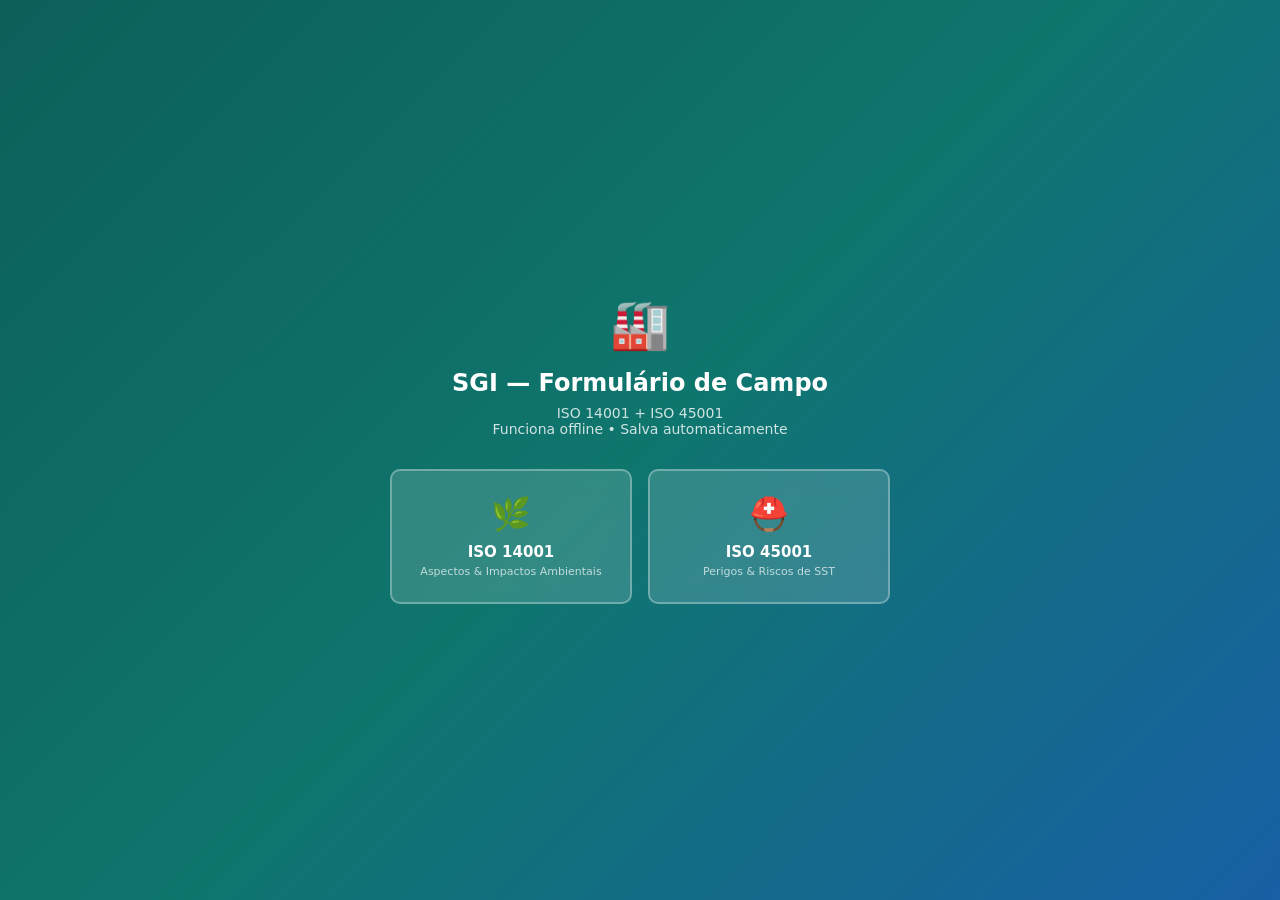
==== commit 10f1bd63: "Add files via upload" ====
--- a/campo-sgi.html
+++ b/campo-sgi.html
@@ -6,7 +6,7 @@
 <title>SGI — Formulário de Campo | ISO 14001 + 45001</title>
 <style>
 :root {
-  --green:#1D9E75;--green-d:#0d6b50;--green-l:#e8f5ef;
+  --green:#0F766E;--green-d:#0D5F5A;--green-l:#F0FDFA;
   --blue:#185FA5;--blue-d:#0e3d6e;--blue-l:#dbeeff;
   --red:#A32D2D;--red-l:#ffe4e4;
   --amber:#BA7517;--amber-l:#fef0d0;
@@ -28,7 +28,7 @@
 .btn-sm{padding:6px 14px;font-size:12px;border-radius:6px}
 
 /* Tela inicial */
-.splash{min-height:100vh;display:flex;flex-direction:column;align-items:center;justify-content:center;padding:24px;background:linear-gradient(135deg,#0d6b50 0%,#1D9E75 50%,#185FA5 100%)}
+.splash{min-height:100vh;display:flex;flex-direction:column;align-items:center;justify-content:center;padding:24px;background:linear-gradient(135deg,#0D5F5A 0%,#0F766E 50%,#185FA5 100%)}
 .splash-logo{font-size:48px;margin-bottom:16px}
 .splash-title{font-size:24px;font-weight:700;color:#fff;text-align:center;margin-bottom:8px}
 .splash-sub{font-size:14px;color:rgba(255,255,255,.8);text-align:center;margin-bottom:32px}
@@ -121,6 +121,40 @@
 .cat-asp{font-size:13px;font-weight:500;color:var(--text)}
 .cat-imp{font-size:11px;color:var(--text2);margin-top:2px}
 
+/* Modal de ajuda */
+.help-modal-bg{display:none;position:fixed;inset:0;background:rgba(0,0,0,.5);z-index:500;overflow-y:auto;padding:16px}
+.help-modal-bg.open{display:block}
+.help-modal{background:var(--white);border-radius:var(--r);max-width:680px;margin:0 auto;overflow:hidden}
+.help-head{padding:16px 20px;background:var(--gray-l);border-bottom:1px solid var(--gray-b);display:flex;justify-content:space-between;align-items:center}
+.help-body{padding:20px;max-height:80vh;overflow-y:auto;font-size:13px;line-height:1.8;color:var(--text)}
+.help-body h3{font-size:13px;font-weight:700;color:var(--text);margin:16px 0 6px;padding-bottom:4px;border-bottom:1px solid var(--gray-b)}
+.help-body h3:first-child{margin-top:0}
+.help-body table{width:100%;border-collapse:collapse;margin:8px 0 14px;font-size:12px}
+.help-body th{background:var(--gray-l);padding:6px 10px;text-align:left;font-weight:600;border:1px solid var(--gray-b)}
+.help-body td{padding:6px 10px;border:1px solid var(--gray-b);vertical-align:top}
+.help-body .ex{background:var(--green-l);border-left:3px solid var(--green);padding:8px 12px;border-radius:4px;font-size:12px;margin:8px 0}
+.help-body .warn{background:var(--amber-l);border-left:3px solid var(--amber);padding:8px 12px;border-radius:4px;font-size:12px;margin:8px 0}
+.help-btn-q{background:none;border:1.5px solid var(--gray-b);border-radius:50%;width:22px;height:22px;font-size:12px;font-weight:700;color:var(--text2);cursor:pointer;display:inline-flex;align-items:center;justify-content:center;margin-left:6px;transition:all .15s}
+.help-btn-q:hover{background:var(--blue-l);border-color:var(--blue);color:var(--blue)}
+
+/* Checklist imprimível */
+@media print {
+  body * { visibility: hidden; }
+  #print-checklist, #print-checklist * { visibility: visible; }
+  #print-checklist { position: fixed; inset: 0; background: white; padding: 20px; z-index:9999; overflow:visible }
+  .no-print { display: none !important; }
+}
+.print-modal-bg{display:none;position:fixed;inset:0;background:rgba(0,0,0,.5);z-index:500;overflow-y:auto;padding:16px}
+.print-modal-bg.open{display:block}
+.print-modal{background:var(--white);border-radius:var(--r);max-width:860px;margin:0 auto;overflow:hidden}
+.cl-table{width:100%;border-collapse:collapse;font-size:12px;margin-top:10px}
+.cl-table th{background:#f0f0f0;padding:7px 10px;text-align:left;font-weight:600;border:1px solid #ccc;font-size:11px}
+.cl-table td{padding:7px 10px;border:1px solid #ccc;vertical-align:top}
+.cl-table tr:nth-child(even) td{background:#fafafa}
+.cl-check{width:24px;text-align:center;font-size:16px}
+.cl-code{font-family:monospace;font-weight:700;font-size:11px;color:var(--green-d);white-space:nowrap}
+.cl-code.sst{color:var(--blue-d)}
+
 /* Responsivo mobile */
 @media(max-width:600px){
   .row-2,.row-3,.row-5{grid-template-columns:repeat(5,1fr);gap:12px}
@@ -136,7 +170,7 @@
 <div id="splash" class="splash">
   <div class="splash-logo">🏭</div>
   <div class="splash-title">SGI — Formulário de Campo</div>
-  <div class="splash-sub">ISO 14001:2015 + ISO 45001:2018<br>Funciona offline • Salva automaticamente</div>
+  <div class="splash-sub">ISO 14001 + ISO 45001<br>Funciona offline • Salva automaticamente</div>
   <div class="splash-cards">
     <div class="splash-card" onclick="startApp('env')">
       <div class="splash-card-icon">🌿</div>
@@ -164,11 +198,13 @@
     <div class="app-header-top">
       <div>
         <div class="app-header-title" id="app-title">Formulário de Campo</div>
-        <div class="app-header-sub" id="app-sub">ISO 14001:2015 · Cláusula 6.1.2</div>
+        <div class="app-header-sub" id="app-sub">ISO 14001 · Cláusula 6.1.2</div>
       </div>
       <div style="display:flex;gap:8px;align-items:center">
         <div class="autosave" id="autosave-ind">✓ Salvo</div>
+        <button class="btn btn-sm btn-outline" style="color:#fff;border-color:rgba(255,255,255,.4)" onclick="showHelp()">❓ Critérios</button>
         <button class="btn btn-sm btn-outline" style="color:#fff;border-color:rgba(255,255,255,.4)" onclick="showCatalogo()">📖 Catálogo</button>
+        <button class="btn btn-sm btn-outline" style="color:#fff;border-color:rgba(255,255,255,.4)" onclick="showPrintChecklist()">🖨️ Checklist</button>
         <button class="btn btn-sm btn-outline" style="color:#fff;border-color:rgba(255,255,255,.4)" onclick="backToSplash()">← Sair</button>
       </div>
     </div>
@@ -250,7 +286,7 @@
           </div>
           <div class="field">
             <label>Frequência</label>
-            <select id="f-freq" onchange="calcScore14()">
+            <select id="f-freq" onchange="calcScore14()" oninput="calcScore14()">
               <option value="">—</option>
               <option value="1">1 — Rara (&lt;1x/ano)</option>
               <option value="2">2 — Ocasional (1–12x/ano)</option>
@@ -261,7 +297,7 @@
           </div>
           <div class="field">
             <label>Probabilidade</label>
-            <select id="f-prob" onchange="calcScore14()">
+            <select id="f-prob" onchange="calcScore14()" oninput="calcScore14()">
               <option value="">—</option>
               <option value="1">1 — Muito improvável</option>
               <option value="2">2 — Improvável</option>
@@ -272,7 +308,7 @@
           </div>
           <div class="field">
             <label>Severidade</label>
-            <select id="f-sev" onchange="calcScore14()">
+            <select id="f-sev" onchange="calcScore14()" oninput="calcScore14()">
               <option value="">—</option>
               <option value="1">1 — Insignificante</option>
               <option value="2">2 — Menor</option>
@@ -283,7 +319,7 @@
           </div>
           <div class="field">
             <label>Abrangência</label>
-            <select id="f-abrang" onchange="calcScore14()">
+            <select id="f-abrang" onchange="calcScore14()" oninput="calcScore14()">
               <option value="">—</option>
               <option value="1">1 — Local (instalação)</option>
               <option value="2">2 — Vizinhança</option>
@@ -297,6 +333,7 @@
             <div class="score-widget" id="score-widget-14">
               <div class="score-num" id="score-num-14" style="color:var(--gray)">—</div>
               <div class="score-label" id="score-nivel-14" style="color:var(--gray)">Aguardando</div>
+              <div style="font-size:10px;color:var(--text2);margin-top:3px" id="score-formula-14"></div>
               <div id="sig-badge-14"></div>
             </div>
           </div>
@@ -358,7 +395,7 @@
           </div>
           <div class="field">
             <label>Frequência</label>
-            <select id="f-freq45" onchange="calcScore45()">
+            <select id="f-freq45" onchange="calcScore45()" oninput="calcScore45()">
               <option value="">—</option>
               <option value="1">1 — Rara (&lt;1x/ano)</option>
               <option value="2">2 — Ocasional</option>
@@ -369,7 +406,7 @@
           </div>
           <div class="field">
             <label>Probabilidade</label>
-            <select id="f-prob45" onchange="calcScore45()">
+            <select id="f-prob45" onchange="calcScore45()" oninput="calcScore45()">
               <option value="">—</option>
               <option value="1">1 — Muito improvável</option>
               <option value="2">2 — Improvável</option>
@@ -380,7 +417,7 @@
           </div>
           <div class="field">
             <label>Severidade</label>
-            <select id="f-sev45" onchange="calcScore45()">
+            <select id="f-sev45" onchange="calcScore45()" oninput="calcScore45()">
               <option value="">—</option>
               <option value="1">1 — Insignificante</option>
               <option value="2">2 — Menor</option>
@@ -391,7 +428,7 @@
           </div>
           <div class="field">
             <label>Abrangência</label>
-            <select id="f-abrang45" onchange="calcScore45()">
+            <select id="f-abrang45" onchange="calcScore45()" oninput="calcScore45()">
               <option value="">—</option>
               <option value="1">1 — Local (instalação)</option>
               <option value="2">2 — Vizinhança</option>
@@ -405,6 +442,7 @@
             <div class="score-widget" id="score-widget-45">
               <div class="score-num" id="score-num-45" style="color:var(--gray)">—</div>
               <div class="score-label" id="score-nivel-45" style="color:var(--gray)">Aguardando</div>
+              <div style="font-size:10px;color:var(--text2);margin-top:3px" id="score-formula-45"></div>
             </div>
           </div>
         </div>
@@ -557,13 +595,13 @@
   if (mode === 'env') {
     header.className = 'app-header';
     title.textContent = '🌿 Levantamento de Aspectos e Impactos';
-    sub.textContent   = 'ISO 14001:2015 · Cláusula 6.1.2 · Perspectiva de ciclo de vida';
+    sub.textContent   = 'ISO 14001 · Cláusula 6.1.2 · Perspectiva de ciclo de vida';
     document.getElementById('form-14001').style.display = 'block';
     document.getElementById('form-45001').style.display = 'none';
   } else {
     header.className = 'app-header sst';
     title.textContent = '⛑️ Levantamento de Perigos e Riscos SST';
-    sub.textContent   = 'ISO 45001:2018 · Cláusula 6.1.2 · Hierarquia de controles';
+    sub.textContent   = 'ISO 45001 · Cláusula 6.1.2 · Hierarquia de controles';
     document.getElementById('form-14001').style.display = 'none';
     document.getElementById('form-45001').style.display = 'block';
   }
@@ -572,6 +610,23 @@
   document.getElementById('f-data').value = new Date().toISOString().slice(0,10);
   renderItems();
   checkRestore();
+
+  // Garante que os selects disparem o cálculo ao clicar
+  ['f-freq','f-prob','f-sev','f-abrang','f-freq45','f-prob45','f-sev45','f-abrang45'].forEach(function(id) {
+    var el = document.getElementById(id);
+    if (el) {
+      el.addEventListener('change', function() {
+        if (APP.mode === 'env') calcScore14();
+        else calcScore45();
+      });
+      el.addEventListener('click', function() {
+        setTimeout(function() {
+          if (APP.mode === 'env') calcScore14();
+          else calcScore45();
+        }, 50);
+      });
+    }
+  });
 }
 
 function backToSplash() {
@@ -682,33 +737,48 @@
 }
 
 function calcScore14() {
+  // Força leitura do valor atual de todos os selects
+  var selIds = ['f-freq','f-prob','f-sev','f-abrang'];
+  selIds.forEach(function(id) {
+    var el = document.getElementById(id);
+    if (el) el.setAttribute('data-val', el.value);
+  });
   var f = parseInt(document.getElementById('f-freq').value)   || 0;
   var p = parseInt(document.getElementById('f-prob').value)   || 0;
   var s = parseInt(document.getElementById('f-sev').value)    || 0;
   var a = parseInt(document.getElementById('f-abrang').value) || 0;
   var score = f && p && s && a ? f * p * s * a : 0;
-  var info  = scoreInfo(score);
-  var numEl = document.getElementById('score-num-14');
-  var nivEl = document.getElementById('score-nivel-14');
-  var sigEl = document.getElementById('sig-badge-14');
-  var widEl = document.getElementById('score-widget-14');
+  var limite = 50;
+  var info   = scoreInfo(score);
+  var numEl  = document.getElementById('score-num-14');
+  var nivEl  = document.getElementById('score-nivel-14');
+  var sigEl  = document.getElementById('sig-badge-14');
+  var widEl  = document.getElementById('score-widget-14');
+  var fmlEl  = document.getElementById('score-formula-14');
 
   numEl.textContent = score || '—';
   numEl.style.color = info.color;
   nivEl.textContent = info.nivel;
   nivEl.style.color = info.color;
-  widEl.style.borderColor = score ? info.color : 'transparent';
+  widEl.style.borderColor = score ? info.color : 'var(--gray-b)';
   widEl.style.background  = score ? info.color + '10' : 'var(--gray-l)';
 
-  if (score) {
-    var sig = score >= 50 ? 'S' : 'N';
-    sigEl.innerHTML = '<span class="sig-badge ' + (sig==='S'?'sig-s':'sig-n') + '">'
-      + (sig==='S' ? '⚠️ Significativo' : '✅ Não significativo') + '</span>';
-  } else {
-    sigEl.innerHTML = '';
+  if (fmlEl) fmlEl.textContent = score
+    ? 'F:'+f+' × P:'+p+' × S:'+s+' × A:'+a+' = '+score
+    : [!f?'Frequência':'',!p?'Probabilidade':'',!s?'Severidade':'',!a?'Abrangência':''].filter(Boolean).length
+      ? '⚠️ Falta: '+[!f?'Freq':'',!p?'Prob':'',!s?'Sev':'',!a?'Abrang':''].filter(Boolean).join(', ')
+      : '';
+
+  if (sigEl) {
+    if (score) {
+      var isSig = score >= limite;
+      sigEl.innerHTML = '<span class="sig-badge '+(isSig?'sig-s':'sig-n')+'">'
+        + (isSig ? '⚠️ Significativo (≥50)' : '✅ Não significativo (<50)') + '</span>';
+    } else {
+      sigEl.innerHTML = '';
+    }
   }
 }
-
 function calcScore45() {
   var f = parseInt(document.getElementById('f-freq45').value)   || 0;
   var p = parseInt(document.getElementById('f-prob45').value)   || 0;
@@ -719,16 +789,21 @@
   var numEl = document.getElementById('score-num-45');
   var nivEl = document.getElementById('score-nivel-45');
   var widEl = document.getElementById('score-widget-45');
+  var fmlEl = document.getElementById('score-formula-45');
 
   numEl.textContent = score || '—';
   numEl.style.color = info.color;
   nivEl.textContent = info.nivel;
   nivEl.style.color = info.color;
-  widEl.style.borderColor = score ? info.color : 'transparent';
+  widEl.style.borderColor = score ? info.color : 'var(--gray-b)';
   widEl.style.background  = score ? info.color + '10' : 'var(--gray-l)';
-}
-
-// ═══ ADICIONAR ITENS ════════════════════════════════════════════
+
+  if (fmlEl) fmlEl.textContent = score
+    ? 'F:'+f+' × P:'+p+' × S:'+s+' × A:'+a+' = '+score
+    : [!f?'Freq':'',!p?'Prob':'',!s?'Sev':'',!a?'Abrang':''].filter(Boolean).length
+      ? '⚠️ Falta: '+[!f?'Freq':'',!p?'Prob':'',!s?'Sev':'',!a?'Abrang':''].filter(Boolean).join(', ')
+      : '';
+}
 function addItem14001() {
   var asp  = document.getElementById('f-aspecto').value.trim();
   var imp  = document.getElementById('f-impacto').value.trim();
@@ -876,7 +951,7 @@
       + (item.imp ? '<span>→ ' + item.imp + '</span>' : '')
       + (isEnv && item.ciclo ? '<span>🔄 ' + item.ciclo + '</span>' : '')
       + (!isEnv && item.hierarquia ? '<span>🎯 ' + item.hierarquia + '</span>' : '')
-      + '<span>P:' + item.prob + ' × S:' + item.sev + ' = ' + item.score + '</span>'
+      + '<span>F:'+(item.freq||'?')+' × P:'+item.prob+' × S:'+item.sev+' × A:'+(item.abrang||'?')+' = '+item.score+'</span>'
       + (item.area ? '<span>📍 ' + item.area + '</span>' : '')
       + '</div>'
       + (item.obs ? '<div style="font-size:11px;color:var(--text2);margin-top:4px;font-style:italic">📝 ' + item.obs + '</div>' : '')
@@ -961,7 +1036,7 @@
   var mode = APP.mode === 'env' ? 'aspectos_14001' : 'perigos_45001';
   var data = {
     tipo:         APP.mode === 'env' ? 'ISO14001_AspectosImpactos' : 'ISO45001_PerigosRiscos',
-    norma:        APP.mode === 'env' ? 'ISO 14001:2015' : 'ISO 45001:2018',
+    norma:        APP.mode === 'env' ? 'ISO 14001' : 'ISO 45001',
     clausula:     '6.1.2',
     organizacao:  document.getElementById('f-org').value,
     responsavel:  document.getElementById('f-resp').value,
@@ -1001,7 +1076,247 @@
       }
     }
   } catch(e) {}
+
+
+
 })();
 </script>
+<script>
+// Funções globais dos modais
+// ═══ MODAL DE AJUDA / CRITÉRIOS ═══════════════════════════════════
+function showHelp() {
+  document.getElementById('help-modal').classList.add('open');
+}
+function closeHelp() {
+  document.getElementById('help-modal').classList.remove('open');
+}
+
+// ═══ CHECKLIST IMPRIMÍVEL ═════════════════════════════════════════
+function showPrintChecklist() {
+  var cat    = APP.mode === 'env' ? CAT14 : CAT45;
+  var isEnv  = APP.mode === 'env';
+  var org    = document.getElementById('f-org').value || '___________________________';
+  var resp   = document.getElementById('f-resp').value || '___________________________';
+  var area   = document.getElementById('f-area').value || '___________________________';
+  var proc   = document.getElementById('f-processo').value || '___________________________';
+  var atv    = document.getElementById('f-atividade').value || '___________________________';
+  var data   = document.getElementById('f-data').value
+    ? new Date(document.getElementById('f-data').value+'T12:00:00').toLocaleDateString('pt-BR')
+    : '___/___/______';
+
+  var norma  = isEnv ? 'ISO 14001 — Aspectos & Impactos Ambientais' : 'ISO 45001 — Perigos & Riscos de SST';
+  var col3   = isEnv ? 'Aspecto Ambiental' : 'Perigo SST';
+  var col4   = isEnv ? 'Impacto Ambiental' : 'Risco / Consequência';
+
+  // Cabeçalho
+  var html = '<div style="font-family:Arial,sans-serif;font-size:12px;color:#111">'
+    + '<div style="text-align:center;margin-bottom:16px">'
+    + '<div style="font-size:16px;font-weight:700;margin-bottom:4px">CHECKLIST DE LEVANTAMENTO DE CAMPO</div>'
+    + '<div style="font-size:13px;color:#444;margin-bottom:12px">'+norma+'</div>'
+    + '</div>'
+
+    // Dados do levantamento
+    + '<table style="width:100%;border-collapse:collapse;margin-bottom:16px;font-size:12px">'
+    + '<tr>'
+    + '<td style="padding:5px 8px;border:1px solid #ccc;width:15%;font-weight:600;background:#f5f5f5">Organização</td>'
+    + '<td style="padding:5px 8px;border:1px solid #ccc;width:35%">'+org+'</td>'
+    + '<td style="padding:5px 8px;border:1px solid #ccc;width:15%;font-weight:600;background:#f5f5f5">Data</td>'
+    + '<td style="padding:5px 8px;border:1px solid #ccc;width:35%">'+data+'</td>'
+    + '</tr>'
+    + '<tr>'
+    + '<td style="padding:5px 8px;border:1px solid #ccc;font-weight:600;background:#f5f5f5">Responsável</td>'
+    + '<td style="padding:5px 8px;border:1px solid #ccc">'+resp+'</td>'
+    + '<td style="padding:5px 8px;border:1px solid #ccc;font-weight:600;background:#f5f5f5">Área / Setor</td>'
+    + '<td style="padding:5px 8px;border:1px solid #ccc">'+area+'</td>'
+    + '</tr>'
+    + '<tr>'
+    + '<td style="padding:5px 8px;border:1px solid #ccc;font-weight:600;background:#f5f5f5">Processo</td>'
+    + '<td style="padding:5px 8px;border:1px solid #ccc">'+proc+'</td>'
+    + '<td style="padding:5px 8px;border:1px solid #ccc;font-weight:600;background:#f5f5f5">Atividade</td>'
+    + '<td style="padding:5px 8px;border:1px solid #ccc">'+atv+'</td>'
+    + '</tr>'
+    + '</table>'
+
+    // Instruções
+    + '<div style="background:#fff8e1;border-left:4px solid #ffc107;padding:8px 12px;margin-bottom:14px;font-size:11px">'
+    + '<strong>Como usar:</strong> Marque (✓) os '+(isEnv?'aspectos':'perigos')+' identificados nesta atividade. '
+    + 'Anote as notas de F, P, S e A na coluna correspondente. '
+    + 'Depois, sente-se com o sistema e registre cada item usando o código da primeira coluna.'
+    + '</div>'
+
+    // Tabela de itens
+    + '<table class="cl-table" style="width:100%;border-collapse:collapse;font-size:11px">'
+    + '<thead>'
+    + '<tr style="background:#F0FDFA">'
+    + '<th style="width:24px;padding:6px 4px;border:1px solid #ccc;text-align:center">✓</th>'
+    + '<th style="width:48px;padding:6px 8px;border:1px solid #ccc">Código</th>'
+    + '<th style="padding:6px 8px;border:1px solid #ccc">'+col3+'</th>'
+    + '<th style="padding:6px 8px;border:1px solid #ccc">'+col4+'</th>'
+    + (isEnv
+        ? '<th style="width:80px;padding:6px 4px;border:1px solid #ccc;text-align:center">Etapa CV</th>'
+        : '<th style="width:80px;padding:6px 4px;border:1px solid #ccc;text-align:center">Hierarquia</th>')
+    + '<th style="width:28px;padding:6px 4px;border:1px solid #ccc;text-align:center">F</th>'
+    + '<th style="width:28px;padding:6px 4px;border:1px solid #ccc;text-align:center">P</th>'
+    + '<th style="width:28px;padding:6px 4px;border:1px solid #ccc;text-align:center">S</th>'
+    + '<th style="width:28px;padding:6px 4px;border:1px solid #ccc;text-align:center">A</th>'
+    + '<th style="width:52px;padding:6px 4px;border:1px solid #ccc;text-align:center">Score</th>'
+    + '</tr>'
+    + '</thead><tbody>';
+
+  // Itens do catálogo
+  cat.forEach(function(c, i) {
+    var bg = i % 2 === 0 ? '#fff' : '#fafafa';
+    html += '<tr style="background:'+bg+'">'
+      + '<td style="padding:5px 4px;border:1px solid #ccc;text-align:center">☐</td>'
+      + '<td style="padding:5px 8px;border:1px solid #ccc;font-family:monospace;font-weight:700;font-size:11px;color:'+(isEnv?'#0D5F5A':'#0e3d6e')+'">'+c[0]+'</td>'
+      + '<td style="padding:5px 8px;border:1px solid #ccc">'+c[1]+'</td>'
+      + '<td style="padding:5px 8px;border:1px solid #ccc;color:#555">'+c[2]+'</td>'
+      + '<td style="padding:5px 4px;border:1px solid #ccc"></td>'
+      + '<td style="padding:5px 4px;border:1px solid #ccc"></td>'
+      + '<td style="padding:5px 4px;border:1px solid #ccc"></td>'
+      + '<td style="padding:5px 4px;border:1px solid #ccc"></td>'
+      + '<td style="padding:5px 4px;border:1px solid #ccc"></td>'
+      + '<td style="padding:5px 4px;border:1px solid #ccc"></td>'
+      + '</tr>';
+  });
+
+  // Linhas em branco para aspectos não catalogados
+  for (var b = 0; b < 5; b++) {
+    html += '<tr style="background:#fffde7">'
+      + '<td style="padding:5px 4px;border:1px solid #ccc;text-align:center">☐</td>'
+      + '<td style="padding:5px 8px;border:1px solid #ccc;font-size:10px;color:#999">Outro</td>'
+      + '<td style="padding:5px 8px;border:1px solid #ccc"></td>'
+      + '<td style="padding:5px 8px;border:1px solid #ccc"></td>'
+      + '<td style="padding:5px 4px;border:1px solid #ccc"></td>'
+      + '<td style="padding:5px 4px;border:1px solid #ccc"></td>'
+      + '<td style="padding:5px 4px;border:1px solid #ccc"></td>'
+      + '<td style="padding:5px 4px;border:1px solid #ccc"></td>'
+      + '<td style="padding:5px 4px;border:1px solid #ccc"></td>'
+      + '<td style="padding:5px 4px;border:1px solid #ccc"></td>'
+      + '</tr>';
+  }
+
+  html += '</tbody></table>'
+
+  // Legenda de escalas
+  + '<div style="margin-top:14px;display:grid;grid-template-columns:1fr 1fr;gap:12px;font-size:10px">'
+  + '<div><strong>Frequência (F):</strong> 1-Rara | 2-Ocasional | 3-Frequente | 4-Muito freq. | 5-Contínua</div>'
+  + '<div><strong>Probabilidade (P):</strong> 1-Muito improvável | 2-Improvável | 3-Possível | 4-Provável | 5-Muito provável</div>'
+  + '<div><strong>Severidade (S):</strong> 1-Insignificante | 2-Menor | 3-Moderada | 4-Maior | 5-Catastrófica</div>'
+  + '<div><strong>Abrangência (A):</strong> 1-Local | 2-Vizinhança | 3-Comunidade | 4-Município | 5-Regional</div>'
+  + '</div>'
+  + '<div style="margin-top:8px;font-size:10px;color:#666">Score = F × P × S × A (máx. 625) · Significativo: Score ≥ 50 · '+(isEnv?'Etapa CV: 1-Aquisição | 2-Design | 3-Produção | 4-Transporte | 5-Uso | 6-Fim de vida':'Hierarquia: 1-Eliminação | 2-Substituição | 3-Eng. | 4-Adm. | 5-EPI')+'</div>'
+
+  // Rodapé de assinatura
+  + '<div style="margin-top:20px;display:grid;grid-template-columns:1fr 1fr 1fr;gap:20px;font-size:11px">'
+  + '<div><div style="border-top:1px solid #999;padding-top:4px;margin-top:24px">Responsável pelo levantamento</div></div>'
+  + '<div><div style="border-top:1px solid #999;padding-top:4px;margin-top:24px">Técnico Ambiental / Segurança</div></div>'
+  + '<div><div style="border-top:1px solid #999;padding-top:4px;margin-top:24px">Data e assinatura</div></div>'
+  + '</div>'
+  + '</div>';
+
+  document.getElementById('print-checklist').innerHTML = html;
+  document.getElementById('print-modal-title').textContent = '🖨️ Checklist — ' + (isEnv ? 'Aspectos & Impactos (ISO 14001)' : 'Perigos & Riscos SST (ISO 45001)');
+  document.getElementById('print-modal').classList.add('open');
+}
+
+function closePrintChecklist() {
+  document.getElementById('print-modal').classList.remove('open');
+}
+</script>
+
+<!-- ═══ MODAL: CRITÉRIOS E AJUDA ═══ -->
+<div class="help-modal-bg" id="help-modal">
+  <div class="help-modal">
+    <div class="help-head no-print">
+      <div style="font-size:14px;font-weight:700">❓ Critérios de Avaliação — Matriz F × P × S × A</div>
+      <button onclick="closeHelp()" style="background:none;border:none;cursor:pointer;font-size:22px;color:var(--text2)">×</button>
+    </div>
+    <div class="help-body">
+      <div class="warn">A significância é calculada pela fórmula: <strong>Score = F × P × S × A</strong> (escala 1–625). Score ≥ 50 = Significativo.</div>
+
+      <h3>🔁 F — Frequência da atividade ou aspecto</h3>
+      <p>Com que frequência essa atividade acontece ou o aspecto ocorre?</p>
+      <table>
+        <tr><th>Nota</th><th>Descrição</th><th>Referência</th></tr>
+        <tr><td><strong>1</strong></td><td>Rara</td><td>Menos de 1 vez por ano (ex.: parada geral de manutenção)</td></tr>
+        <tr><td><strong>2</strong></td><td>Ocasional</td><td>1 a 12 vezes por ano (ex.: manutenção preventiva mensal)</td></tr>
+        <tr><td><strong>3</strong></td><td>Frequente</td><td>Mais de 12 vezes/ano — mensal ou quinzenal</td></tr>
+        <tr><td><strong>4</strong></td><td>Muito frequente</td><td>Semanal — toda semana ocorre</td></tr>
+        <tr><td><strong>5</strong></td><td>Contínua</td><td>Diária ou permanente (ex.: consumo de energia, geração de efluente)</td></tr>
+      </table>
+
+      <h3>🎲 P — Probabilidade de o impacto ocorrer</h3>
+      <p>Qual a chance de que esse aspecto cause o impacto identificado?</p>
+      <table>
+        <tr><th>Nota</th><th>Descrição</th><th>Referência</th></tr>
+        <tr><td><strong>1</strong></td><td>Muito improvável</td><td>Nunca ocorreu nesta instalação ou setor similar</td></tr>
+        <tr><td><strong>2</strong></td><td>Improvável</td><td>Já ocorreu no setor, mas não nesta instalação</td></tr>
+        <tr><td><strong>3</strong></td><td>Possível</td><td>Já ocorreu nesta instalação ao menos uma vez</td></tr>
+        <tr><td><strong>4</strong></td><td>Provável</td><td>Ocorre algumas vezes por ano nesta instalação</td></tr>
+        <tr><td><strong>5</strong></td><td>Muito provável</td><td>Ocorre regularmente — esperado que aconteça</td></tr>
+      </table>
+
+      <h3>⚡ S — Severidade do impacto ambiental ou SST</h3>
+      <p>Qual a gravidade do impacto se ele ocorrer?</p>
+      <table>
+        <tr><th>Nota</th><th>Descrição</th><th>Referência ambiental / SST</th></tr>
+        <tr><td><strong>1</strong></td><td>Insignificante</td><td>Impacto imperceptível ou reversível imediatamente (ex.: poeira local, leve ruído)</td></tr>
+        <tr><td><strong>2</strong></td><td>Menor</td><td>Impacto local, reversível em curto prazo sem intervenção externa</td></tr>
+        <tr><td><strong>3</strong></td><td>Moderada</td><td>Impacto reversível com intervenção técnica em médio prazo</td></tr>
+        <tr><td><strong>4</strong></td><td>Maior</td><td>Impacto reversível somente em longo prazo; pode gerar passivo ambiental ou afastamento</td></tr>
+        <tr><td><strong>5</strong></td><td>Catastrófica</td><td>Impacto irreversível, morte, dano permanente ao ecossistema ou à saúde humana</td></tr>
+      </table>
+
+      <h3>🌍 A — Abrangência do impacto</h3>
+      <p>Qual a área ou população afetada caso o impacto ocorra?</p>
+      <table>
+        <tr><th>Nota</th><th>Descrição</th><th>Referência</th></tr>
+        <tr><td><strong>1</strong></td><td>Local</td><td>Dentro dos limites da instalação — sem extravasar a planta</td></tr>
+        <tr><td><strong>2</strong></td><td>Vizinhança</td><td>Imóveis lindeiros, vias públicas imediatas</td></tr>
+        <tr><td><strong>3</strong></td><td>Comunidade</td><td>Bairro, comunidade próxima, córrego local</td></tr>
+        <tr><td><strong>4</strong></td><td>Município</td><td>Abrange o município — rio, manancial, área urbana</td></tr>
+        <tr><td><strong>5</strong></td><td>Regional</td><td>Bacia hidrográfica, estado, região ou transfronteiriço</td></tr>
+      </table>
+
+      <h3>📊 Níveis de Score e Significância</h3>
+      <table>
+        <tr><th>Score</th><th>Nível</th><th>Significância (limite padrão ≥ 50)</th></tr>
+        <tr><td>1 – 24</td><td style="color:#0F766E;font-weight:600">BAIXO</td><td>✅ Não significativo</td></tr>
+        <tr><td>25 – 49</td><td style="color:#BA7517;font-weight:600">MÉDIO</td><td>✅ Não significativo</td></tr>
+        <tr><td style="background:#fff3cd"><strong>50 – 99</strong></td><td style="color:#BA7517;font-weight:600;background:#fff3cd">MÉDIO</td><td style="background:#fff3cd"><strong>⚠️ Significativo</strong></td></tr>
+        <tr><td>100 – 249</td><td style="color:#E85D24;font-weight:600">ALTO</td><td>⚠️ Significativo</td></tr>
+        <tr><td>250 – 625</td><td style="color:#A32D2D;font-weight:600">CRÍTICO</td><td>⚠️ Significativo</td></tr>
+      </table>
+
+      <div class="ex">
+        <strong>Exemplo prático:</strong> Vazamento de amônia em câmara fria.<br>
+        F:1 (raro) × P:2 (improvável) × S:5 (catastrófico) × A:5 (regional) = <strong>Score 50 → Significativo!</strong><br>
+        <em>Mesmo com baixa frequência e probabilidade, a catastroficidade e abrangência tornam o aspecto significativo.</em>
+      </div>
+
+      <div class="warn">
+        <strong>Lembre-se:</strong> O limite de significância (padrão ≥ 50) pode ser ajustado pela organização conforme seu contexto e tolerância ao risco. Documente o critério escolhido no procedimento de levantamento.
+      </div>
+    </div>
+  </div>
+</div>
+
+<!-- ═══ MODAL: CHECKLIST IMPRIMÍVEL ═══ -->
+<div class="print-modal-bg" id="print-modal">
+  <div class="print-modal">
+    <div class="help-head no-print">
+      <div style="font-size:14px;font-weight:700" id="print-modal-title">🖨️ Checklist para Campo</div>
+      <div style="display:flex;gap:8px;align-items:center">
+        <button class="btn btn-sm" style="background:var(--green);color:#fff;border-radius:6px" onclick="window.print()">🖨️ Imprimir / Salvar PDF</button>
+        <button onclick="closePrintChecklist()" style="background:none;border:none;cursor:pointer;font-size:22px;color:var(--text2)">×</button>
+      </div>
+    </div>
+    <div id="print-checklist" style="padding:20px">
+      <!-- Conteúdo gerado dinamicamente -->
+    </div>
+  </div>
+</div>
+
 </body>
 </html>
